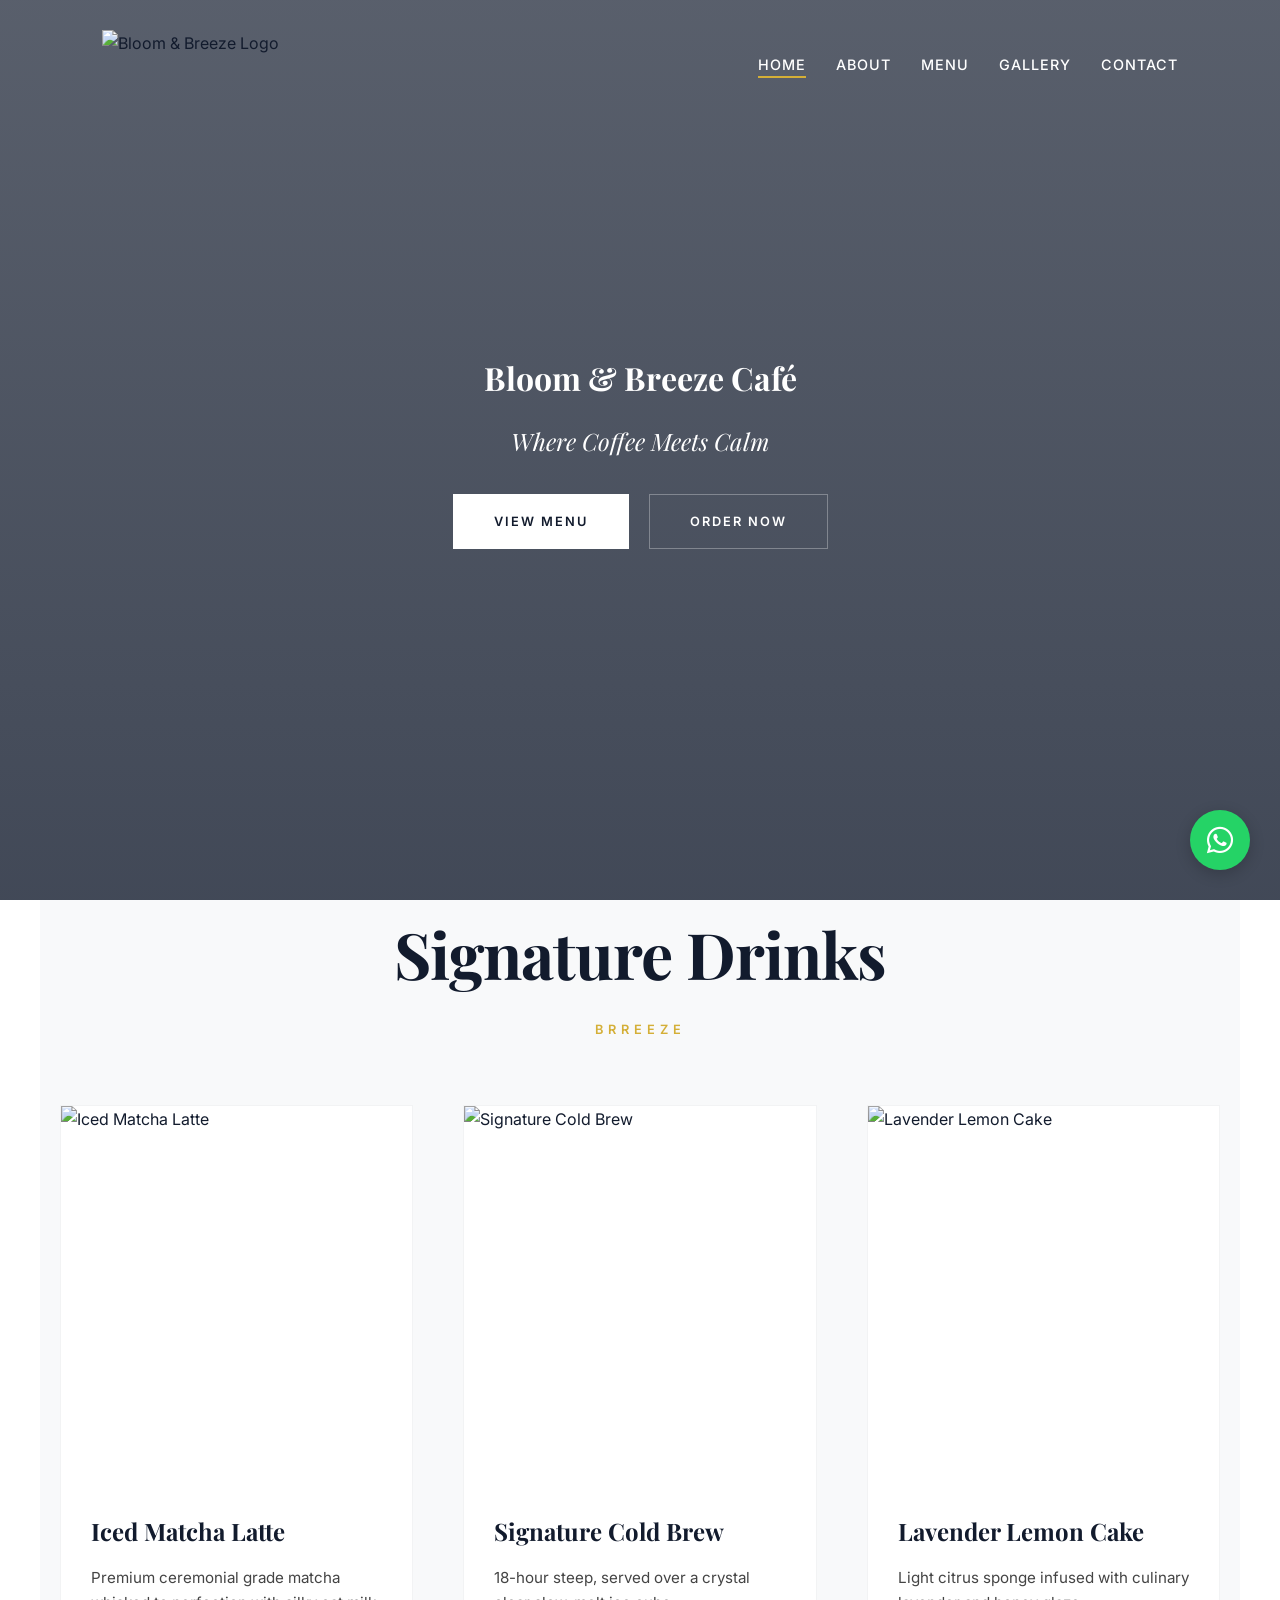
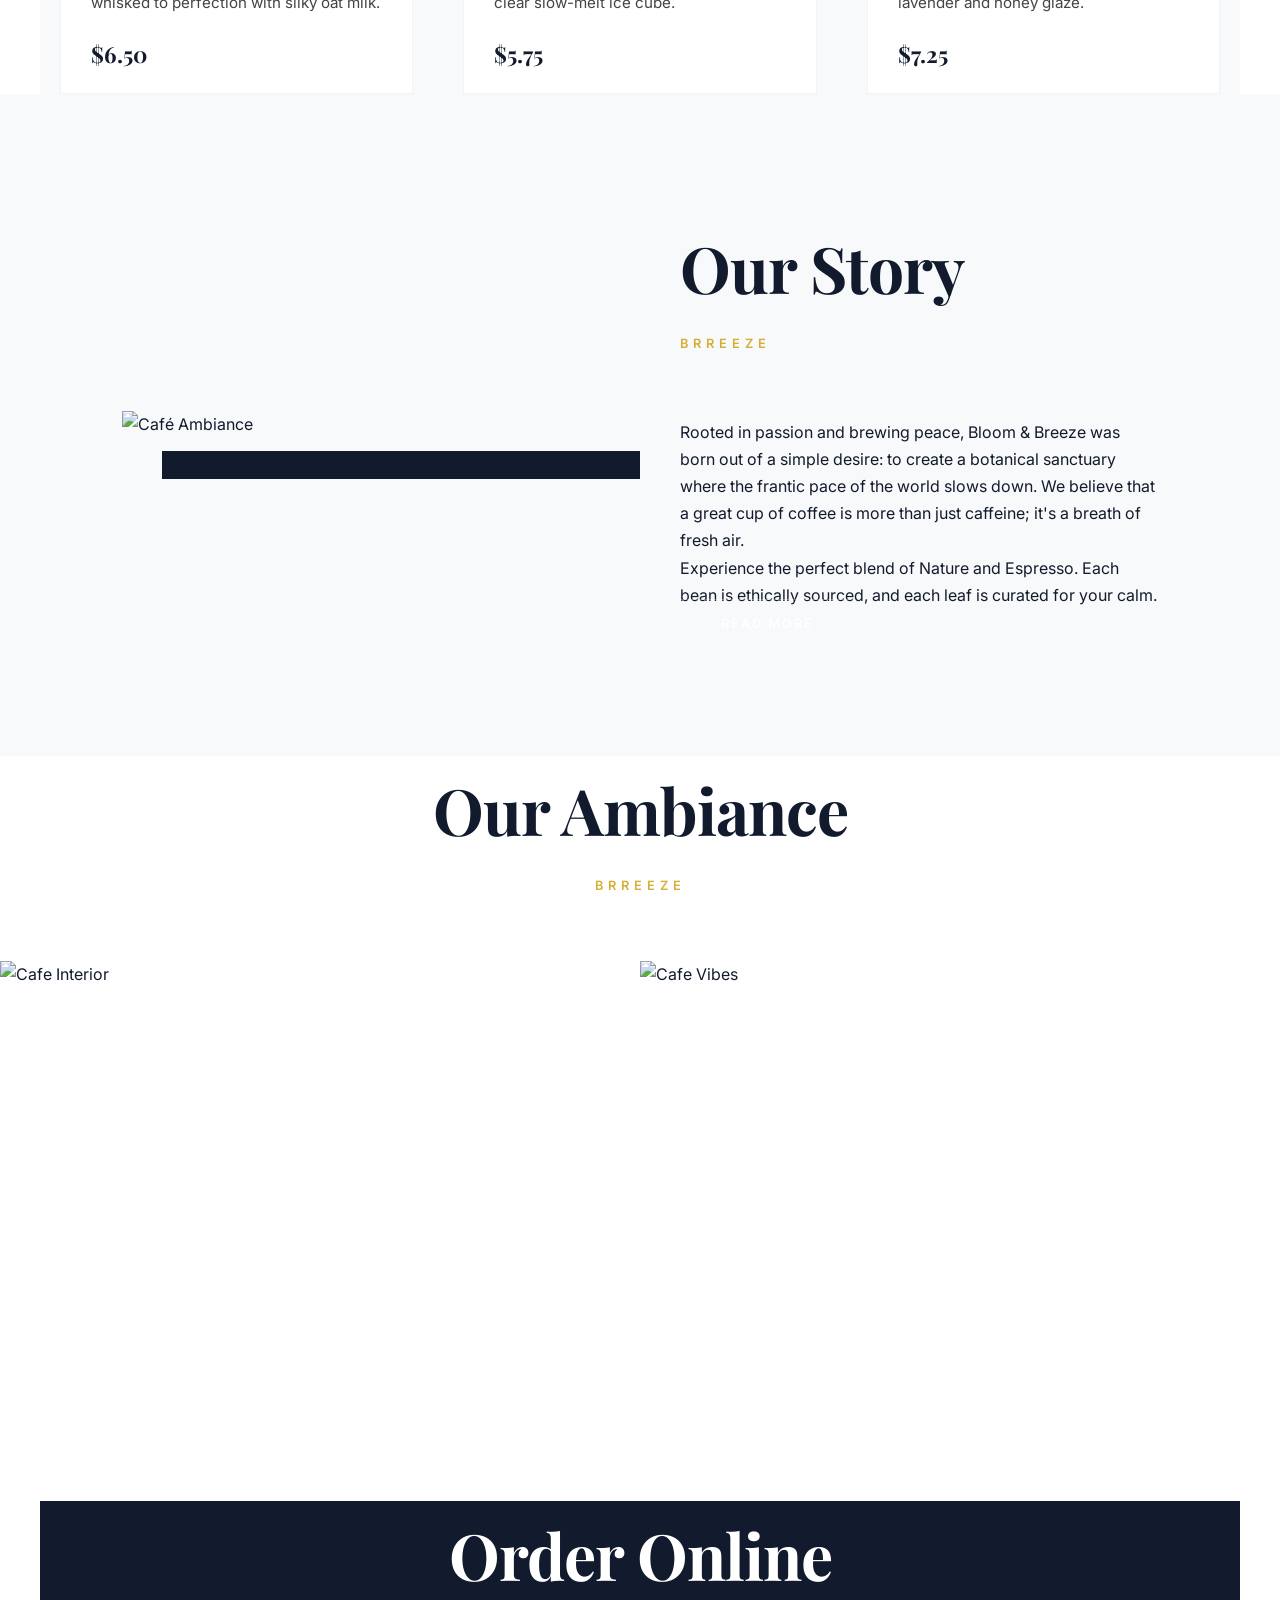
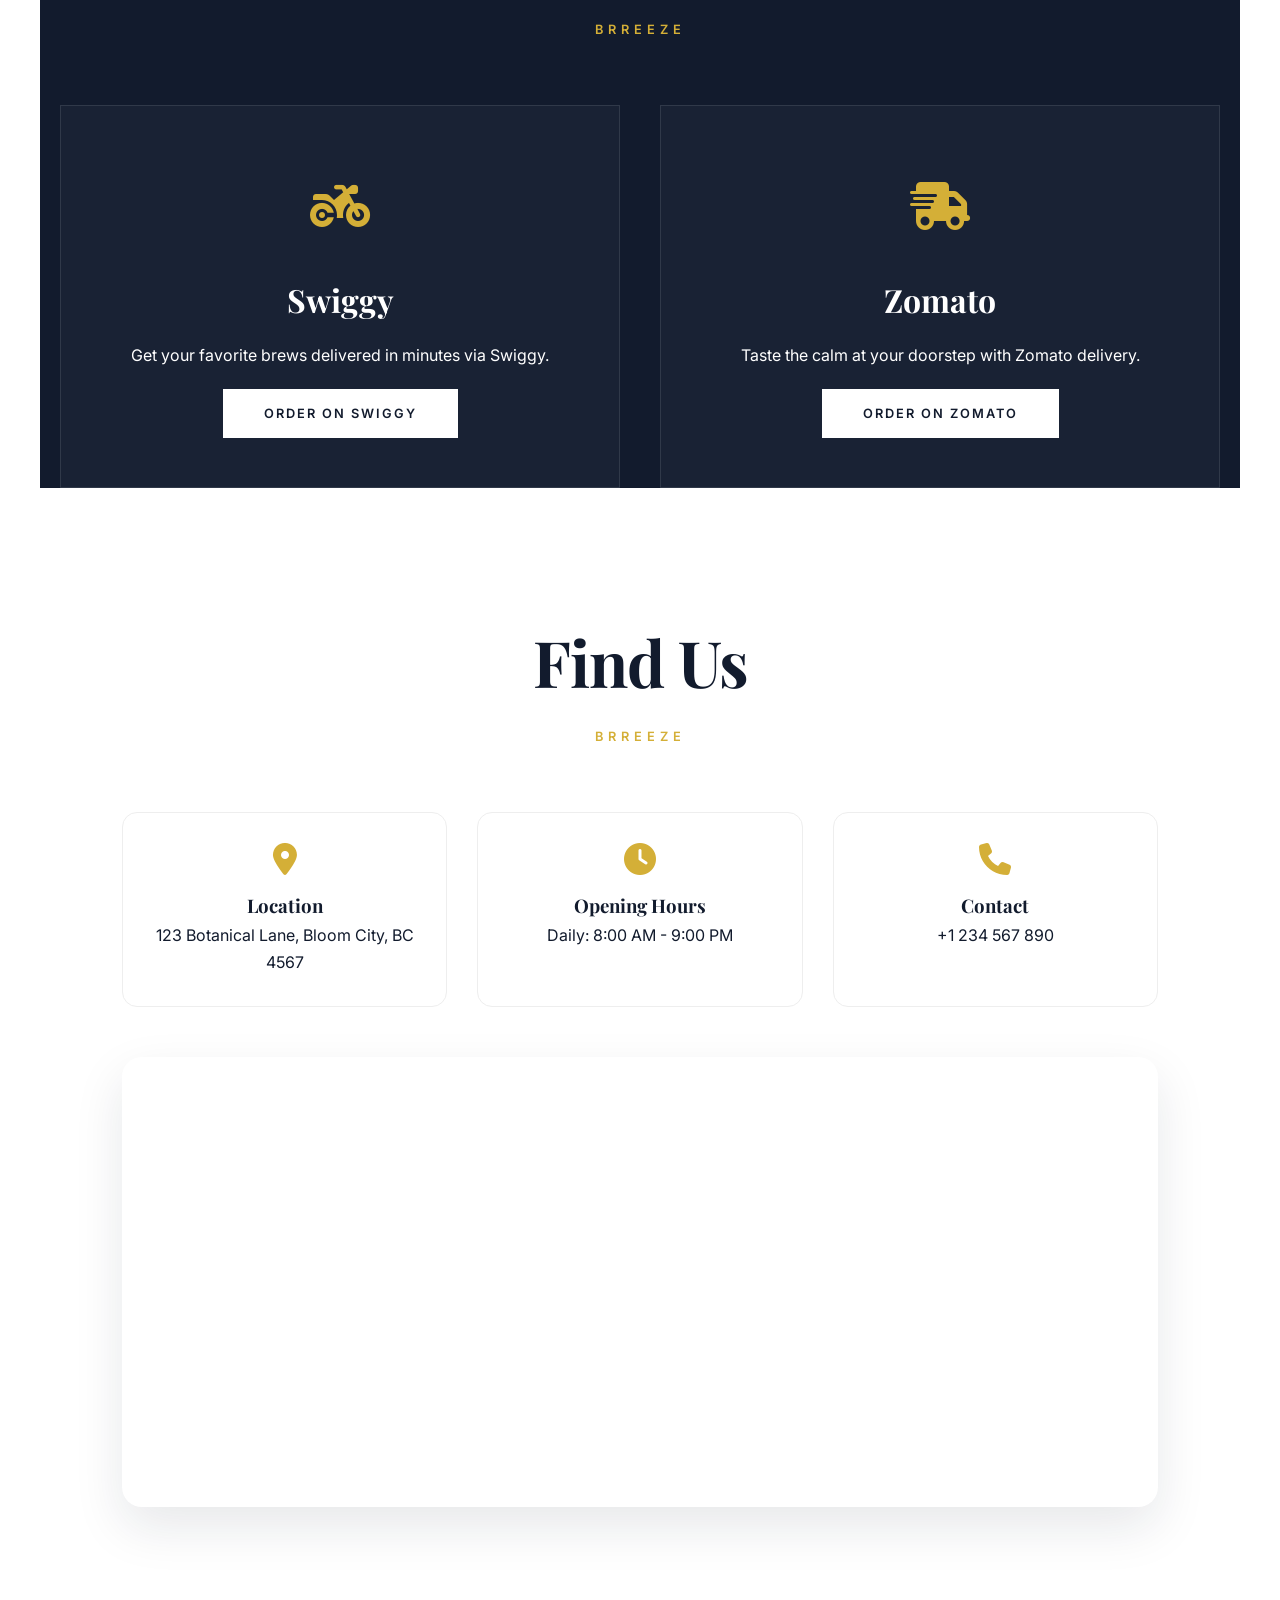
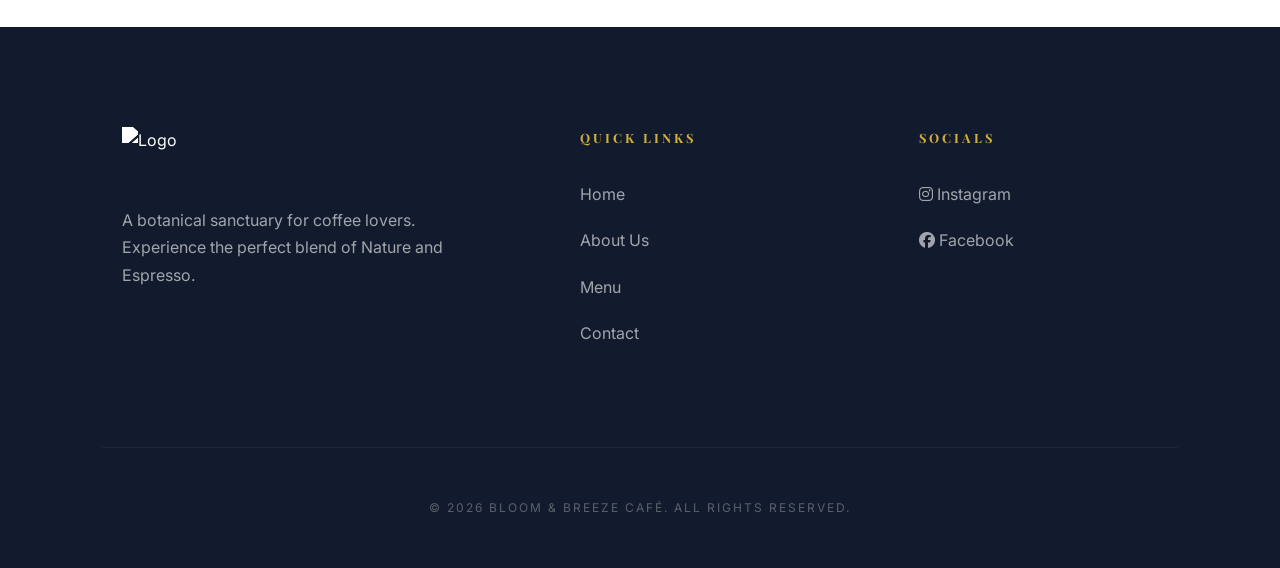
==== index.html @ 502ff88c "Update site" ====
<!DOCTYPE html>
<html lang="en">
<head>
    <meta charset="UTF-8">
    <meta name="viewport" content="width=device-width, initial-scale=1.0">
    <title>Bloom & Brreeze Café | Where Coffee Meets Calm</title>
    <!-- SEO Meta Tags -->
    <meta name="description" content="Bloom & Brreeze Café is a botanical sanctuary for coffee lovers. Experience premium brews, artisanal pastries, and a calm atmosphere.">
    <meta name="keywords" content="Cafe, Coffee, Botanical, Bloom and Breeze, Brreeze, Specialty Coffee, Bakery">
    
    <!-- Google Fonts -->
    <link rel="preconnect" href="https://fonts.googleapis.com">
    <link rel="preconnect" href="https://fonts.gstatic.com" crossorigin>
    <link href="https://fonts.googleapis.com/css2?family=Playfair+Display:ital,wght@0,400..900;1,400..900&family=Inter:wght@300;400;500;600;700&display=swap" rel="stylesheet">
    <!-- Font Awesome -->
    <link rel="stylesheet" href="https://cdnjs.cloudflare.com/ajax/libs/font-awesome/6.5.1/css/all.min.css">
    <link rel="stylesheet" href="assets/css/style.css">
</head>
<body>

    <!-- Preloader -->
    <div id="loader">
        <div class="loader-content">
            <img src="assets/images/logo.png" alt="Bloom & Brreeze Logo" class="loader-logo">
        </div>
    </div>

    <!-- Navigation -->
    <nav class="navbar">
        <div class="nav-logo">
            <img src="assets/images/logo.png" alt="Bloom & Breeze Logo">
        </div>
        <ul class="nav-links">
            <li><a href="index.html" class="nav-link active">Home</a></li>
            <li><a href="about.html" class="nav-link">About</a></li>
            <li><a href="menu.html" class="nav-link">Menu</a></li>
            <li><a href="#gallery" class="nav-link">Gallery</a></li>
            <li><a href="contact.html" class="nav-link">Contact</a></li>
        </ul>
        <div class="mobile-toggle">
            <i class="fa-solid fa-bars"></i>
        </div>
    </nav>

    <!-- Hero Section -->
    <header class="hero">
        <div class="hero-content reveal">
            <h1>Bloom & Breeze Café</h1>
            <p>Where Coffee Meets Calm</p>
            <div class="hero-btns">
                <a href="menu.html" class="btn btn-primary">View Menu</a>
                <a href="#order" class="btn btn-secondary">Order Now</a>
            </div>
        </div>
    </header>

    <!-- Signature Drinks Section -->
    <section class="signature-drinks section-padding container">
        <h2 class="section-title reveal">Signature Drinks</h2>
        <div class="drinks-grid">
            <div class="drink-card reveal">
                <div class="drink-img">
                    <img src="https://images.unsplash.com/photo-1512568400610-62da28bc8a13?q=80&w=1974&auto=format&fit=crop" alt="Iced Matcha Latte" loading="lazy">
                </div>
                <div class="drink-info">
                    <h3>Iced Matcha Latte</h3>
                    <p>Premium ceremonial grade matcha whisked to perfection with silky oat milk.</p>
                    <span class="price">$6.50</span>
                </div>
            </div>
            <div class="drink-card reveal">
                <div class="drink-img">
                    <img src="https://images.unsplash.com/photo-1514432324607-a09d9b4aefdd?q=80&w=1974&auto=format&fit=crop" alt="Signature Cold Brew" loading="lazy">
                </div>
                <div class="drink-info">
                    <h3>Signature Cold Brew</h3>
                    <p>18-hour steep, served over a crystal clear slow-melt ice cube.</p>
                    <span class="price">$5.75</span>
                </div>
            </div>
            <div class="drink-card reveal">
                <div class="drink-img">
                    <img src="https://images.unsplash.com/photo-1464349095431-e9a21285b5f3?q=80&w=2072&auto=format&fit=crop" alt="Lavender Lemon Cake" loading="lazy">
                </div>
                <div class="drink-info">
                    <h3>Lavender Lemon Cake</h3>
                    <p>Light citrus sponge infused with culinary lavender and honey glaze.</p>
                    <span class="price">$7.25</span>
                </div>
            </div>
        </div>
    </section>

    <!-- About Preview Section -->
    <section class="about-preview section-padding">
        <div class="container">
            <div class="about-preview-content">
                <div class="about-preview-img reveal-left">
                    <img src="https://images.unsplash.com/photo-1554118811-1e0d58224f24?q=80&w=2047&auto=format&fit=crop" alt="Café Ambiance">
                </div>
                <div class="about-preview-text reveal-right">
                    <h2 class="section-title" style="text-align: left; margin-left: 0;">Our Story</h2>
                    <p>Rooted in passion and brewing peace, Bloom & Breeze was born out of a simple desire: to create a botanical sanctuary where the frantic pace of the world slows down. We believe that a great cup of coffee is more than just caffeine; it's a breath of fresh air.</p>
                    <p>Experience the perfect blend of Nature and Espresso. Each bean is ethically sourced, and each leaf is curated for your calm.</p>
                    <a href="about.html" class="btn btn-secondary" style="margin-top: 20px;">Read More</a>
                </div>
            </div>
        </div>
    </section>

    <!-- Gallery Section -->
    <section id="gallery" class="gallery section-padding">
        <h2 class="section-title reveal">Our Ambiance</h2>
        <div class="gallery-grid">
            <div class="gallery-item reveal">
                <img src="https://images.unsplash.com/photo-1554118811-1e0d58224f24?q=80&w=2047&auto=format&fit=crop" alt="Cafe Interior" loading="lazy">
                <div class="gallery-overlay">
                    <i class="fa-brands fa-instagram"></i>
                </div>
            </div>
            <div class="gallery-item reveal">
                <img src="hero-bg.png" alt="Cafe Vibes" loading="lazy">
                <div class="gallery-overlay">
                    <i class="fa-brands fa-instagram"></i>
                </div>
            </div>
        </div>
    </section>

    <!-- Order Now Section -->
    <section id="order" class="order-now section-padding container">
        <h2 class="section-title reveal">Order Online</h2>
        <div class="order-grid">
            <div class="order-card reveal-left">
                <div class="order-icon">
                    <i class="fa-solid fa-motorcycle"></i>
                </div>
                <h3>Swiggy</h3>
                <p>Get your favorite brews delivered in minutes via Swiggy.</p>
                <a href="#" class="btn btn-primary">Order on Swiggy</a>
            </div>
            <div class="order-card reveal-right">
                <div class="order-icon">
                    <i class="fa-solid fa-truck-fast"></i>
                </div>
                <h3>Zomato</h3>
                <p>Taste the calm at your doorstep with Zomato delivery.</p>
                <a href="#" class="btn btn-primary">Order on Zomato</a>
            </div>
        </div>
    </section>

    <!-- Find Us Section -->
    <section id="contact" class="home-contact section-padding">
        <div class="container">
            <h2 class="section-title reveal">Find Us</h2>
            <div class="contact-details-grid">
                <div class="contact-detail-card reveal">
                    <i class="fa-solid fa-location-dot"></i>
                    <h3>Location</h3>
                    <p>123 Botanical Lane, Bloom City, BC 4567</p>
                </div>
                <div class="contact-detail-card reveal">
                    <i class="fa-solid fa-clock"></i>
                    <h3>Opening Hours</h3>
                    <p>Daily: 8:00 AM - 9:00 PM</p>
                </div>
                <div class="contact-detail-card reveal">
                    <i class="fa-solid fa-phone"></i>
                    <h3>Contact</h3>
                    <p>+1 234 567 890</p>
                </div>
            </div>
            <div class="map-container reveal">
                <iframe src="https://www.google.com/maps/embed?pb=!1m18!1m12!1m3!1d3022.215266785506!2d-73.98784368459426!3d40.75797477932688!2m3!1f0!2f0!3f0!3m2!1i1024!2i768!4f13.1!3m3!1m2!1s0x89c25855c6480299%3A0x55194ec5a1ae072e!2sTimes%20Square!5e0!3m2!1sen!2sus!4v1642512000000!5m2!1sen!2sus" allowfullscreen="" loading="lazy"></iframe>
            </div>
        </div>
    </section>

    <!-- WhatsApp Button -->
    <a href="https://wa.me/yournumber" class="whatsapp-btn" target="_blank">
        <i class="fa-brands fa-whatsapp"></i>
    </a>

    <!-- Footer -->
    <footer>
        <div class="footer-content container">
            <div class="footer-brand">
                <img src="assets/images/logo.png" alt="Logo" style="height: 60px; filter: brightness(0) invert(1); margin-bottom: 20px;">
                <p>A botanical sanctuary for coffee lovers. Experience the perfect blend of Nature and Espresso.</p>
            </div>
            <div class="footer-links">
                <h3>Quick Links</h3>
                <ul>
                    <li><a href="index.html">Home</a></li>
                    <li><a href="about.html">About Us</a></li>
                    <li><a href="menu.html">Menu</a></li>
                    <li><a href="contact.html">Contact</a></li>
                </ul>
            </div>
            <div class="footer-links">
                <h3>Socials</h3>
                <ul>
                    <li><a href="#"><i class="fa-brands fa-instagram"></i> Instagram</a></li>
                    <li><a href="#"><i class="fa-brands fa-facebook"></i> Facebook</a></li>
                </ul>
            </div>
        </div>
        <div class="footer-bottom">
            <p>&copy; 2026 Bloom & Breeze Café. All rights reserved.</p>
        </div>
    </footer>

    <script src="assets/js/script.js"></script>
</body>
</html>
---- assets/css/style.css ----
:root {
    /* Official Brand Colors - Extracted from Logo */
    --clr-navy: #121B2D;
    --clr-white: #FFFFFF;
    --clr-off-white: #F8F9FA;
    --clr-gold: #D4AF37; /* Premium Gold Accent */
    --clr-glass: rgba(255, 255, 255, 0.05);
    --clr-glass-dark: rgba(18, 27, 45, 0.95);
    
    /* Typography */
    --ff-heading: 'Playfair Display', serif;
    --ff-body: 'Inter', sans-serif;
    
    /* Spacing & Transitions */
    --section-padding: 120px 8%;
    --transition-smooth: all 0.6s cubic-bezier(0.16, 1, 0.3, 1);
    --transition-fast: all 0.3s ease;
}

* {
    margin: 0;
    padding: 0;
    box-sizing: border-box;
}

html {
    scroll-behavior: smooth;
}

body {
    font-family: var(--ff-body);
    color: var(--clr-navy);
    background-color: var(--clr-white);
    line-height: 1.7;
    overflow-x: hidden;
    -webkit-font-smoothing: antialiased;
}

h1, h2, h3, h4 {
    font-family: var(--ff-heading);
    color: var(--clr-navy);
    font-weight: 700;
}

/* --- Custom Scrollbar --- */
::-webkit-scrollbar {
    width: 8px;
}

::-webkit-scrollbar-track {
    background: var(--clr-white);
}

::-webkit-scrollbar-thumb {
    background: var(--clr-navy);
    border-radius: 10px;
}

::-webkit-scrollbar-thumb:hover {
    background: var(--clr-gold);
}

a {
    text-decoration: none;
    color: inherit;
    transition: var(--transition-smooth);
}

ul {
    list-style: none;
}

img {
    max-width: 100%;
    display: block;
}

/* --- Loader --- */
#loader {
    position: fixed;
    top: 0;
    left: 0;
    width: 100%;
    height: 100vh;
    background: var(--clr-navy);
    display: flex;
    justify-content: center;
    align-items: center;
    z-index: 9999;
}

.loader-content {
    text-align: center;
}

.loader-logo {
    width: 150px;
    height: auto;
    opacity: 0;
    filter: brightness(0) invert(1); /* Logo to white */
    animation: loaderPulse 2s infinite ease-in-out;
}

@keyframes loaderPulse {
    0% { opacity: 0; transform: scale(0.9); }
    50% { opacity: 1; transform: scale(1.05); }
    100% { opacity: 0; transform: scale(1.1); }
}

/* --- Section Titles --- */
.section-title {
    font-size: clamp(2.5rem, 5vw, 4rem);
    text-align: center;
    margin-bottom: 4rem;
    color: var(--clr-navy);
    letter-spacing: -1px;
}

.section-title::after {
    content: 'Brreeze';
    display: block;
    font-family: var(--ff-body);
    font-size: 0.8rem;
    text-transform: uppercase;
    letter-spacing: 5px;
    color: var(--clr-gold);
    margin-top: 10px;
    font-weight: 600;
}

/* --- Container --- */
.container {
    max-width: 1200px;
    margin: 0 auto;
    padding: 0 20px;
}

/* --- Navbar --- */
.navbar {
    position: fixed;
    top: 0;
    left: 0;
    width: 100%;
    padding: 30px 8%;
    display: flex;
    justify-content: space-between;
    align-items: center;
    z-index: 1000;
    transition: var(--transition-smooth);
}

.navbar.scrolled {
    background: var(--clr-glass-dark);
    backdrop-filter: blur(20px);
    border-bottom: 1px solid rgba(255, 255, 255, 0.05);
    padding: 15px 8%;
}

.nav-logo img {
    height: 70px;
    width: auto;
    transition: var(--transition-smooth);
}

.navbar.scrolled .nav-logo img {
    height: 55px;
}

.navbar:not(.scrolled) .nav-link {
    color: var(--clr-white); /* On dark hero */
}

.navbar.scrolled .nav-link {
    color: var(--clr-white);
}

.nav-links {
    display: flex;
    gap: 30px;
}

.nav-link {
    font-weight: 500;
    letter-spacing: 1px;
    text-transform: uppercase;
    font-size: 0.9rem;
    position: relative;
}

.nav-link::after {
    content: '';
    position: absolute;
    bottom: -5px;
    left: 0;
    width: 0;
    height: 2px;
    background-color: var(--clr-gold);
    transition: var(--transition-smooth);
}

.nav-link:hover::after,
.nav-link.active::after {
    width: 100%;
}

/* --- Buttons --- */
.btn {
    padding: 16px 40px;
    border-radius: 0; /* Modern Sharp Edge */
    text-transform: uppercase;
    letter-spacing: 2px;
    font-size: 0.8rem;
    font-weight: 600;
    transition: var(--transition-smooth);
    position: relative;
    overflow: hidden;
    cursor: pointer;
}

.btn-primary {
    background: var(--clr-white);
    color: var(--clr-navy);
    border: 1px solid var(--clr-white);
}

.btn-primary:hover {
    background: transparent;
    color: var(--clr-white);
    transform: scale(1.05);
}

.btn-secondary {
    background: transparent;
    color: var(--clr-white);
    border: 1px solid rgba(255, 255, 255, 0.3);
}

.btn-secondary:hover {
    border-color: var(--clr-white);
    background: rgba(255, 255, 255, 0.1);
    transform: scale(1.05);
}

/* --- WhatsApp Button --- */
.whatsapp-btn {
    position: fixed;
    bottom: 30px;
    right: 30px;
    width: 60px;
    height: 60px;
    background-color: #25D366;
    color: white;
    border-radius: 50%;
    display: flex;
    justify-content: center;
    align-items: center;
    font-size: 30px;
    box-shadow: 0 4px 15px rgba(0,0,0,0.2);
    z-index: 999;
    animation: pulse 2s infinite;
}

@keyframes pulse {
    0% { transform: scale(1); box-shadow: 0 0 0 0 rgba(37, 211, 102, 0.7); }
    70% { transform: scale(1.1); box-shadow: 0 0 0 15px rgba(37, 211, 102, 0); }
    100% { transform: scale(1); box-shadow: 0 0 0 0 rgba(37, 211, 102, 0); }
}

/* --- Animations --- */
.fade-in {
    opacity: 0;
    transform: translateY(20px);
    transition: opacity 1s ease-out, transform 1s ease-out;
}

.fade-in.appear {
    opacity: 1;
    transform: translateY(0);
}

/* --- Hero --- */
.hero {
    height: 100vh;
    width: 100%;
    background: linear-gradient(rgba(18, 27, 45, 0.7), rgba(18, 27, 45, 0.8)), url('https://images.unsplash.com/photo-1554118811-1e0d58224f24?q=80&w=2047&auto=format&fit=crop') center/cover no-repeat;
    display: flex;
    justify-content: center;
    align-items: center;
    text-align: center;
    color: var(--clr-white);
    position: relative;
    overflow: hidden;
}

.hero-content {
    max-width: 800px;
    z-index: 2;
}

.hero-content h1 {
    color: var(--clr-white);
    margin-bottom: 1rem;
}

.hero-content p {
    font-size: 1.5rem;
    margin-bottom: 2rem;
    font-family: var(--ff-heading);
    font-style: italic;
}

.hero-btns {
    display: flex;
    gap: 20px;
    justify-content: center;
}

/* --- Signature Drinks --- */
.signature-drinks {
    background: var(--clr-off-white);
}

.drinks-grid {
    display: grid;
    grid-template-columns: repeat(auto-fit, minmax(320px, 1fr));
    gap: 50px;
}

.drink-card {
    background: var(--clr-white);
    position: relative;
    padding-bottom: 20px;
    transition: var(--transition-smooth);
    border: 1px solid rgba(18, 27, 45, 0.05);
}

.drink-card:hover {
    transform: translateY(-15px);
    box-shadow: 0 30px 60px rgba(18, 27, 45, 0.1);
}

.drink-img {
    height: 380px;
    overflow: hidden;
    margin-bottom: 25px;
}

.drink-img img {
    width: 100%;
    height: 100%;
    object-fit: cover;
    transition: transform 1.2s cubic-bezier(0.16, 1, 0.3, 1);
}

.drink-card:hover .drink-img img {
    transform: scale(1.1);
}

.drink-info {
    padding: 0 30px;
    text-align: left;
}

.drink-info h3 {
    font-size: 1.5rem;
    margin-bottom: 15px;
}

.drink-info p {
    color: #444;
    font-size: 0.95rem;
    margin-bottom: 20px;
    line-height: 1.6;
}

.price {
    font-family: var(--ff-heading);
    font-size: 1.4rem;
    color: var(--clr-navy);
    font-weight: 700;
}

/* --- Gallery --- */
.gallery {
    padding-bottom: 0;
}

.gallery-grid {
    display: grid;
    grid-template-columns: repeat(2, 1fr);
    gap: 0;
    padding: 0;
}

.gallery-item {
    position: relative;
    height: 60vh;
    overflow: hidden;
}

.gallery-item img {
    width: 100%;
    height: 100%;
    object-fit: cover;
    transition: transform 2s cubic-bezier(0.16, 1, 0.3, 1);
}

.gallery-overlay {
    position: absolute;
    top: 0;
    left: 0;
    width: 100%;
    height: 100%;
    background: rgba(18, 27, 45, 0.4);
    display: flex;
    justify-content: center;
    align-items: center;
    opacity: 0;
    transition: var(--transition-smooth);
    color: var(--clr-white);
}

.gallery-item:hover .gallery-overlay {
    opacity: 1;
}

.gallery-item:hover img {
    transform: scale(1.1);
}

/* --- Order Now --- */
.order-now {
    background: var(--clr-navy);
    color: var(--clr-white);
}

.order-now .section-title {
    color: var(--clr-white);
}

.order-grid {
    display: grid;
    grid-template-columns: repeat(auto-fit, minmax(350px, 1fr));
    gap: 40px;
    margin-top: 50px;
}

.order-card {
    background: rgba(255, 255, 255, 0.03);
    padding: 60px 40px;
    text-align: center;
    border: 1px solid rgba(255, 255, 255, 0.1);
    transition: var(--transition-smooth);
}

.order-card:hover {
    background: rgba(255, 255, 255, 0.07);
    border-color: var(--clr-gold);
}

.order-icon {
    font-size: 3rem;
    color: var(--clr-gold);
    margin-bottom: 25px;
}

.order-card h3 {
    font-size: 2rem;
    margin-bottom: 15px;
    color: var(--clr-white);
}

.order-card p {
    margin-bottom: 30px;
    color: var(--clr-text-light);
}

/* --- Subpage Headers --- */
.page-header {
    height: 50vh;
    display: flex;
    justify-content: center;
    align-items: center;
    text-align: center;
    color: var(--clr-white);
    padding-top: 80px;
}

.header-content h1 {
    font-size: 4rem;
    color: var(--clr-white);
}

.header-content p {
    font-size: 1.2rem;
    font-style: italic;
    font-family: var(--ff-heading);
}

/* --- About Page --- */
.about-row {
    display: flex;
    align-items: center;
    gap: 60px;
    margin-bottom: 80px;
}

.about-row.reverse {
    flex-direction: row-reverse;
}

.about-text, .about-img {
    flex: 1;
}

.about-text h2 {
    font-size: 2.5rem;
    margin-bottom: 20px;
    color: var(--clr-navy-dark);
}

.about-text p {
    margin-bottom: 20px;
    color: var(--clr-text-light);
    font-size: 1.1rem;
}

.about-img img {
    border-radius: 20px;
    box-shadow: 0 20px 40px rgba(0,0,0,0.1);
}

/* --- Menu Page --- */
.menu-grid {
    display: grid;
    grid-template-columns: repeat(auto-fit, minmax(400px, 1fr));
    gap: 30px;
}

.menu-item-card {
    display: flex;
    align-items: center;
    gap: 20px;
    padding: 20px;
    background: var(--clr-white);
    border-radius: 15px;
    box-shadow: 0 5px 15px rgba(0,0,0,0.02);
    transition: var(--transition-smooth);
}

.menu-item-card:hover {
    transform: scale(1.02);
    box-shadow: 0 10px 25px rgba(0,0,0,0.05);
}

.menu-item-img {
    width: 100px;
    height: 100px;
    border-radius: 10px;
    overflow: hidden;
    flex-shrink: 0;
}

.menu-item-img img {
    width: 100%;
    height: 100%;
    object-fit: cover;
}

.menu-item-info {
    flex-grow: 1;
}

.menu-item-header {
    display: flex;
    justify-content: space-between;
    align-items: center;
    margin-bottom: 5px;
}

.menu-item-info p {
    font-size: 0.9rem;
    color: var(--clr-text-light);
}

/* --- Contact Page --- */
.contact-grid {
    display: grid;
    grid-template-columns: 1fr 1.5fr;
    gap: 80px;
}

.info-item {
    display: flex;
    gap: 20px;
    margin-bottom: 40px;
}

.info-item i {
    font-size: 1.5rem;
    color: var(--clr-gold);
}

.info-item h3 {
    font-size: 1.2rem;
    margin-bottom: 5px;
}

.contact-form {
    background: var(--clr-white);
    padding: 40px;
    border-radius: 20px;
    box-shadow: 0 15px 40px rgba(0,0,0,0.05);
}

.form-group {
    margin-bottom: 20px;
}

.form-group label {
    display: block;
    margin-bottom: 8px;
    font-weight: 500;
}

.form-group input, .form-group textarea {
    width: 100%;
    padding: 12px 15px;
    border: 1px solid #ddd;
    border-radius: 8px;
    font-family: var(--ff-body);
    transition: var(--transition-smooth);
}

.form-group input:focus, .form-group textarea:focus {
    border-color: var(--clr-gold);
    outline: none;
    box-shadow: 0 0 0 3px rgba(212, 175, 127, 0.1);
}

/* --- Map Section --- */
.map-container {
    width: 100%;
    height: 450px;
    border-radius: 20px;
    overflow: hidden;
    box-shadow: 0 20px 50px rgba(15, 28, 46, 0.1);
    margin-top: 40px;
}

.map-container iframe {
    width: 100%;
    height: 100%;
    border: 0;
}

/* --- Entrance Reveals --- */
.reveal {
    opacity: 0;
    transform: translateY(30px);
    transition: var(--transition-smooth);
}

.reveal.active {
    opacity: 1;
    transform: translateY(0);
}

/* --- Entrance Reveals --- */
.reveal {
    opacity: 0;
    transform: translateY(30px);
    transition: var(--transition-smooth);
}

.reveal.active {
    opacity: 1;
    transform: translateY(0);
}

.reveal-left {
    opacity: 0;
    transform: translateX(-50px);
    transition: var(--transition-smooth);
}

.reveal-left.active {
    opacity: 1;
    transform: translateX(0);
}

.reveal-right {
    opacity: 0;
    transform: translateX(50px);
    transition: var(--transition-smooth);
}

.reveal-right.active {
    opacity: 1;
    transform: translateX(0);
}

/* --- About Preview (Home) --- */
.about-preview {
    background-color: var(--clr-off-white);
    padding: var(--section-padding);
}

.about-preview-content {
    display: flex;
    align-items: center;
    gap: 80px;
}

.about-preview-text {
    flex: 1;
}

.about-preview-img {
    flex: 1;
    position: relative;
}

.about-preview-img img {
    box-shadow: 40px 40px 0 var(--clr-navy);
}

/* --- Contact Section (Home) --- */
.home-contact {
    background-color: var(--clr-white);
    padding: var(--section-padding);
}

.contact-details-grid {
    display: grid;
    grid-template-columns: repeat(auto-fit, minmax(250px, 1fr));
    gap: 30px;
    margin-bottom: 50px;
}

.contact-detail-card {
    text-align: center;
    padding: 30px;
    background: var(--clr-white);
    border: 1px solid #eee;
    border-radius: 15px;
    transition: var(--transition-smooth);
}

.contact-detail-card:hover {
    border-color: var(--clr-gold);
    transform: translateY(-5px);
}

.contact-detail-card i {
    font-size: 2rem;
    color: var(--clr-gold);
    margin-bottom: 15px;
}

/* --- Footer --- */
footer {
    padding: 100px 8% 50px;
    background-color: var(--clr-navy);
    color: var(--clr-white);
}

.footer-content {
    display: grid;
    grid-template-columns: 1.5fr 1fr 1fr;
    gap: 100px;
    margin-bottom: 80px;
}

.footer-brand p {
    margin-top: 20px;
    opacity: 0.6;
    max-width: 350px;
}

.footer-links h3 {
    font-size: 0.8rem;
    text-transform: uppercase;
    letter-spacing: 3px;
    margin-bottom: 2rem;
    color: var(--clr-gold);
}

.footer-links ul li {
    margin-bottom: 1.2rem;
}

.footer-links ul li a {
    opacity: 0.6;
}

.footer-links ul li a:hover {
    opacity: 1;
    color: var(--clr-white);
    transform: translateX(10px);
}

.footer-bottom {
    text-align: center;
    border-top: 1px solid rgba(255,255,255,0.05);
    padding-top: 50px;
    font-size: 0.75rem;
    text-transform: uppercase;
    letter-spacing: 2px;
    color: rgba(255,255,255,0.3);
}

/* Media Queries */
@media (max-width: 992px) {
    .contact-grid {
        grid-template-columns: 1fr;
        gap: 50px;
    }
}

@media (max-width: 768px) {
    .nav-links {
        position: fixed;
        top: 0;
        right: -100%;
        width: 80%;
        height: 100vh;
        background: var(--clr-navy);
        display: flex;
        flex-direction: column;
        justify-content: center;
        align-items: center;
        gap: 40px;
        transition: var(--transition-smooth);
        z-index: 999;
    }

    .nav-links.active {
        right: 0;
    }

    .nav-links .nav-link {
        color: var(--clr-white);
        font-size: 1.5rem;
    }

    .mobile-toggle {
        display: block;
        font-size: 1.5rem;
        cursor: pointer;
        z-index: 1001;
    }

    .hero-content h1 { font-size: 3rem; }
    
    .about-row {
        flex-direction: column !important;
    }

    .menu-grid {
        grid-template-columns: 1fr;
    }

    .order-grid {
        grid-template-columns: 1fr;
    }

    .section-padding {
        padding: 60px 5%;
    }
    .gallery-grid {
        grid-template-columns: 1fr;
    }
}

@media (min-width: 769px) {
    .mobile-toggle {
        display: none;
    }
}
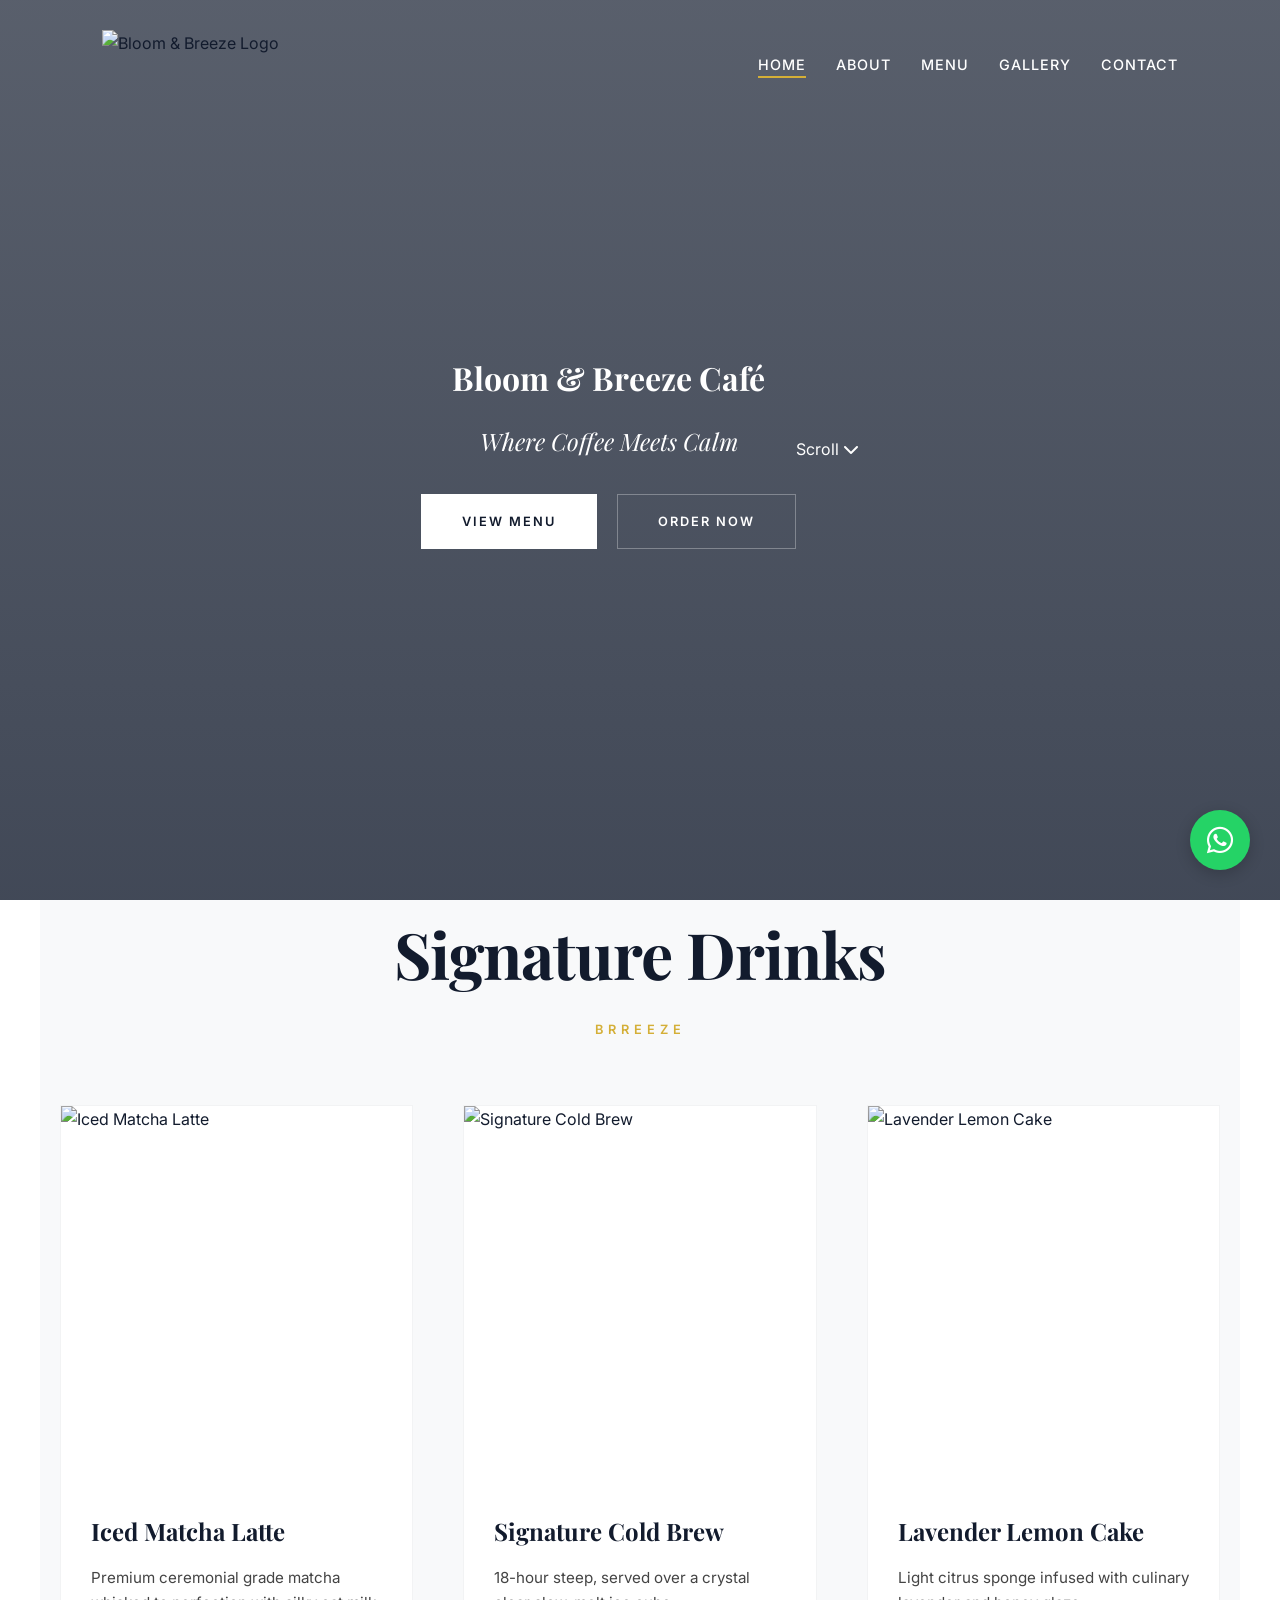
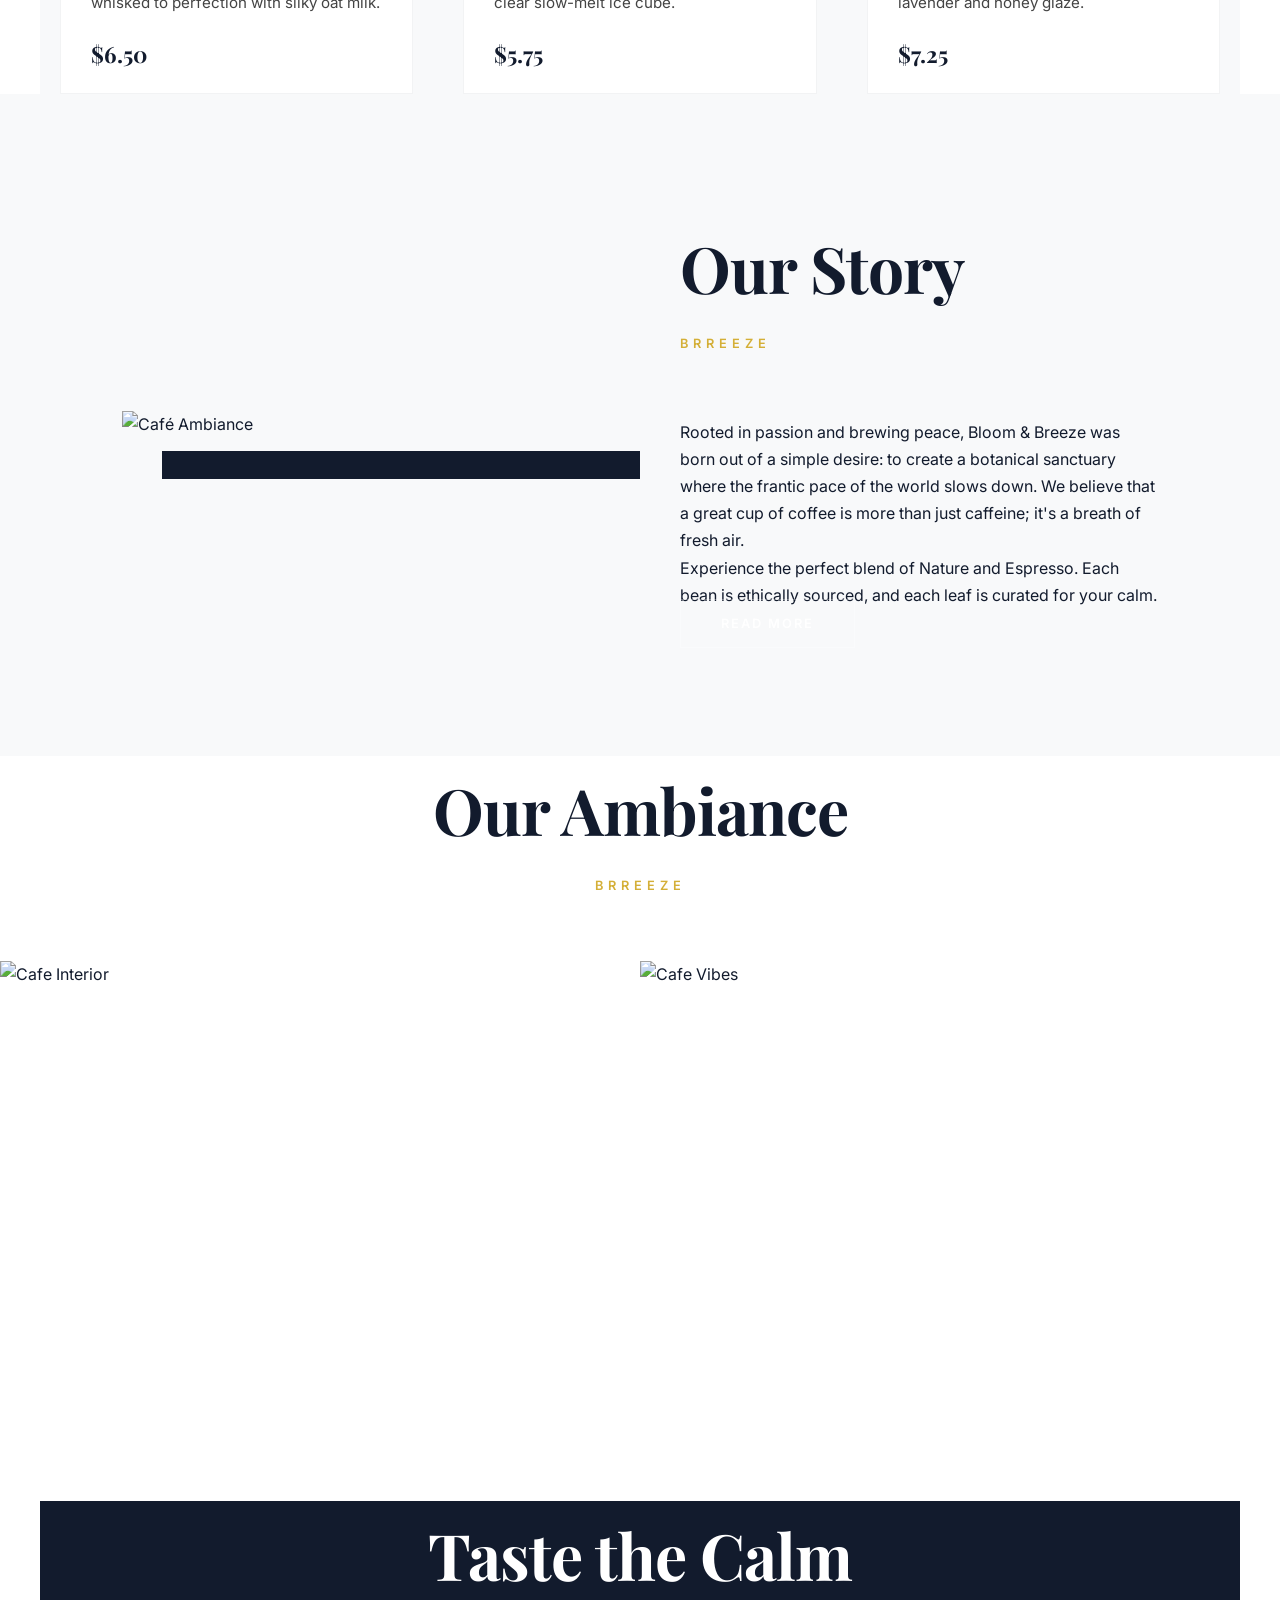
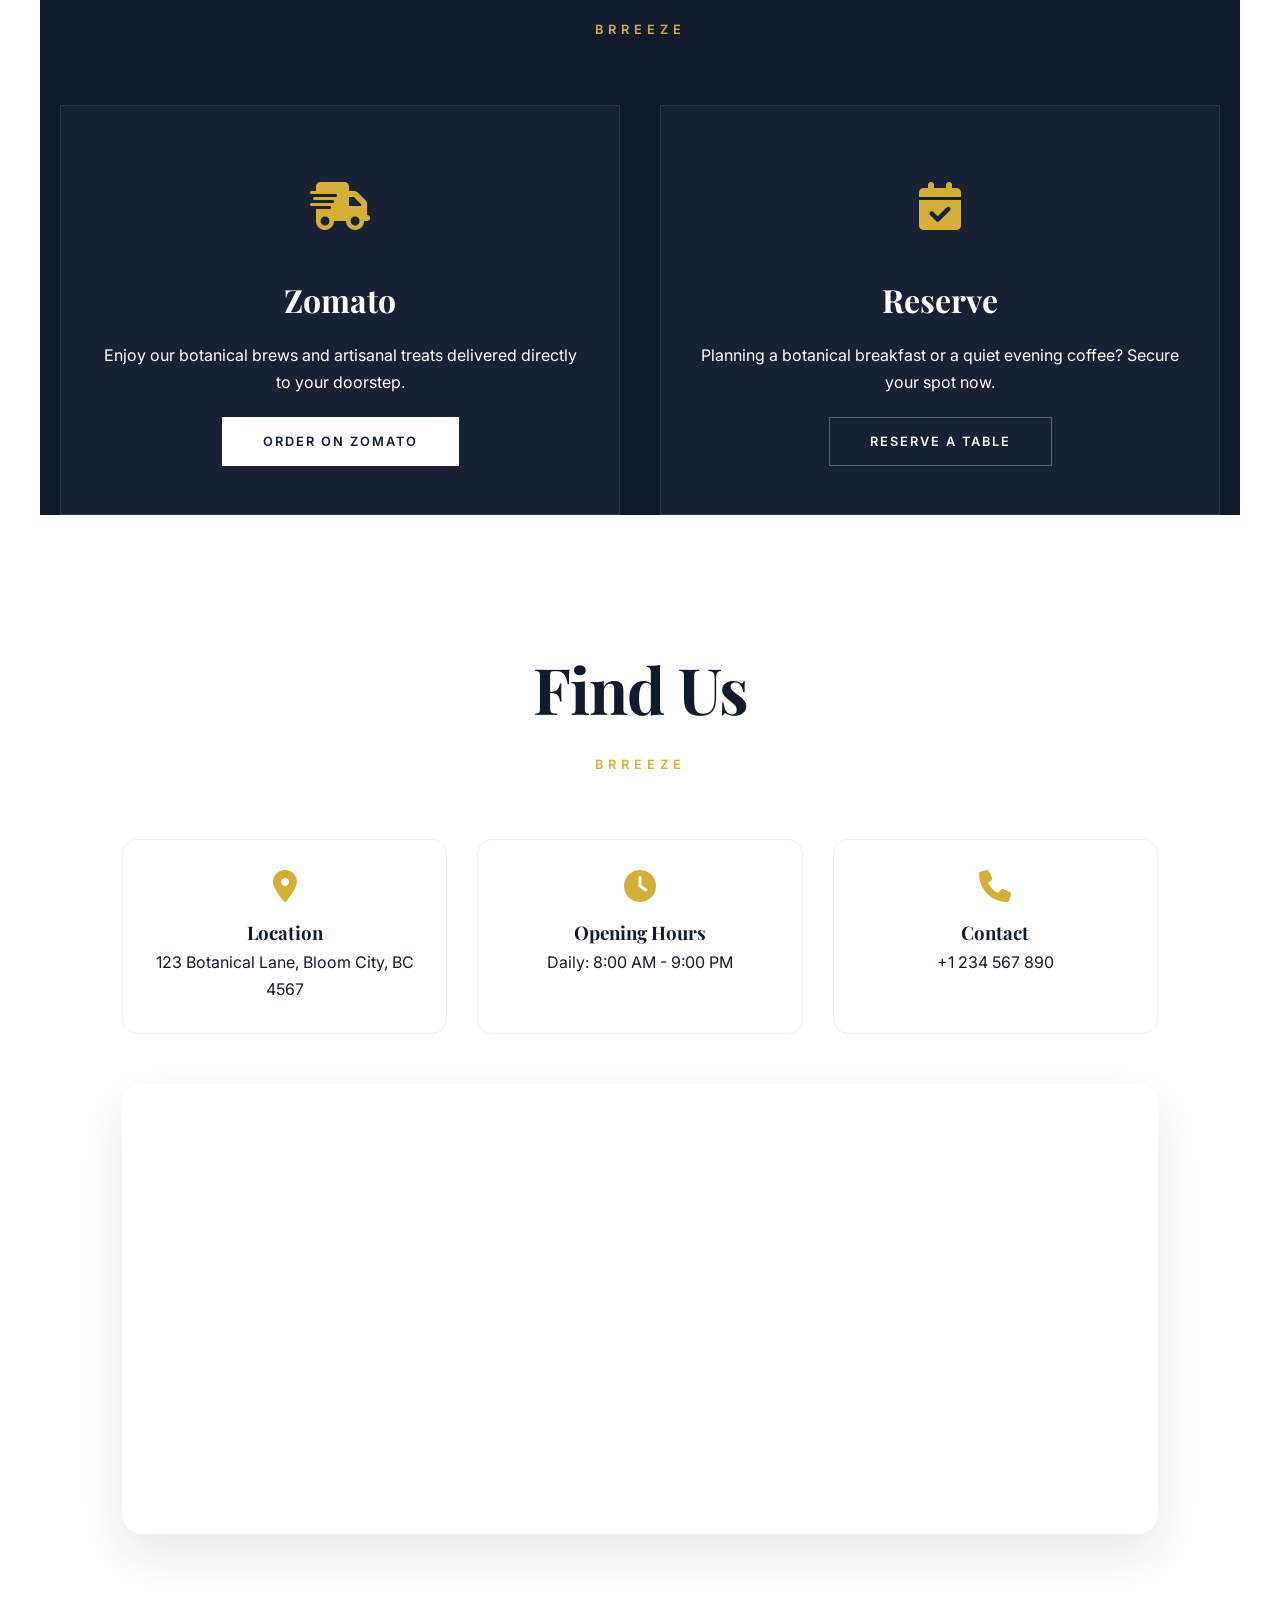
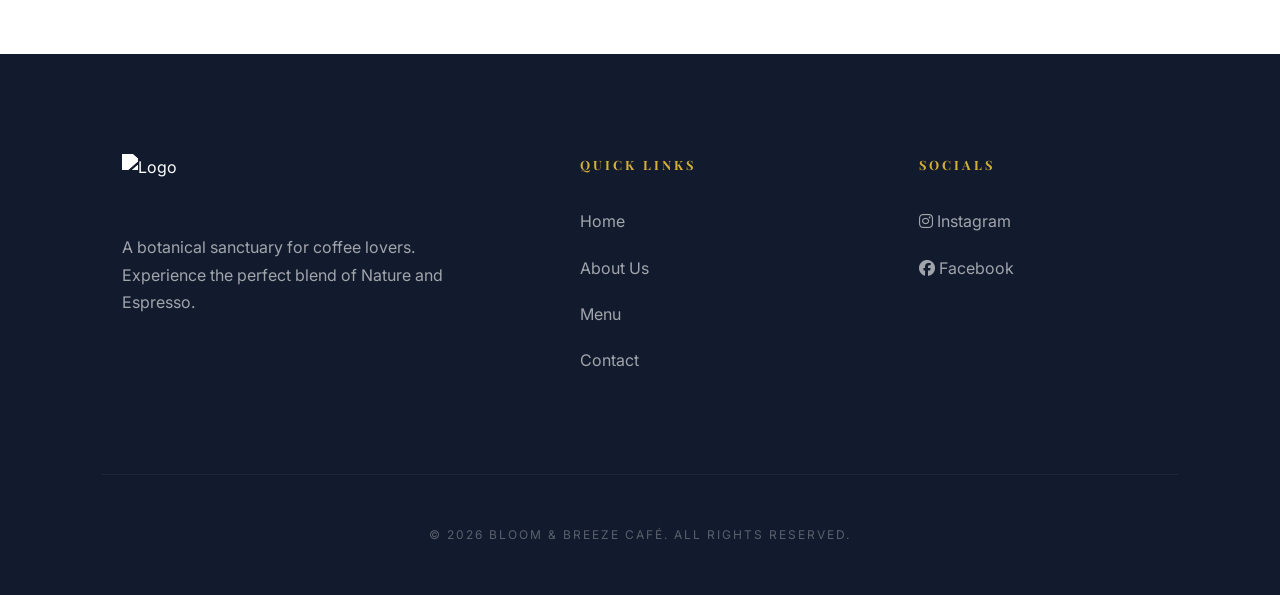
==== commit 0d217353: "Complete Premium Transformation: Animations, Zomato URL, and Refined Branding" ====
--- a/index.html
+++ b/index.html
@@ -52,6 +52,10 @@
                 <a href="#order" class="btn btn-secondary">Order Now</a>
             </div>
         </div>
+        <div class="scroll-indicator">
+            <span>Scroll</span>
+            <i class="fa-solid fa-chevron-down"></i>
+        </div>
     </header>
 
     <!-- Signature Drinks Section -->
@@ -129,23 +133,23 @@
 
     <!-- Order Now Section -->
     <section id="order" class="order-now section-padding container">
-        <h2 class="section-title reveal">Order Online</h2>
+        <h2 class="section-title reveal">Taste the Calm</h2>
         <div class="order-grid">
             <div class="order-card reveal-left">
                 <div class="order-icon">
-                    <i class="fa-solid fa-motorcycle"></i>
-                </div>
-                <h3>Swiggy</h3>
-                <p>Get your favorite brews delivered in minutes via Swiggy.</p>
-                <a href="#" class="btn btn-primary">Order on Swiggy</a>
+                    <i class="fa-solid fa-truck-fast"></i>
+                </div>
+                <h3>Zomato</h3>
+                <p>Enjoy our botanical brews and artisanal treats delivered directly to your doorstep.</p>
+                <a href="https://www.zomato.com/bangalore/bloom-brreeze-cafe-jakkur-bangalore" class="btn btn-primary" target="_blank">Order on Zomato</a>
             </div>
             <div class="order-card reveal-right">
                 <div class="order-icon">
-                    <i class="fa-solid fa-truck-fast"></i>
-                </div>
-                <h3>Zomato</h3>
-                <p>Taste the calm at your doorstep with Zomato delivery.</p>
-                <a href="#" class="btn btn-primary">Order on Zomato</a>
+                    <i class="fa-solid fa-calendar-check"></i>
+                </div>
+                <h3>Reserve</h3>
+                <p>Planning a botanical breakfast or a quiet evening coffee? Secure your spot now.</p>
+                <a href="https://wa.me/yournumber" class="btn btn-secondary" target="_blank">Reserve a Table</a>
             </div>
         </div>
     </section>
